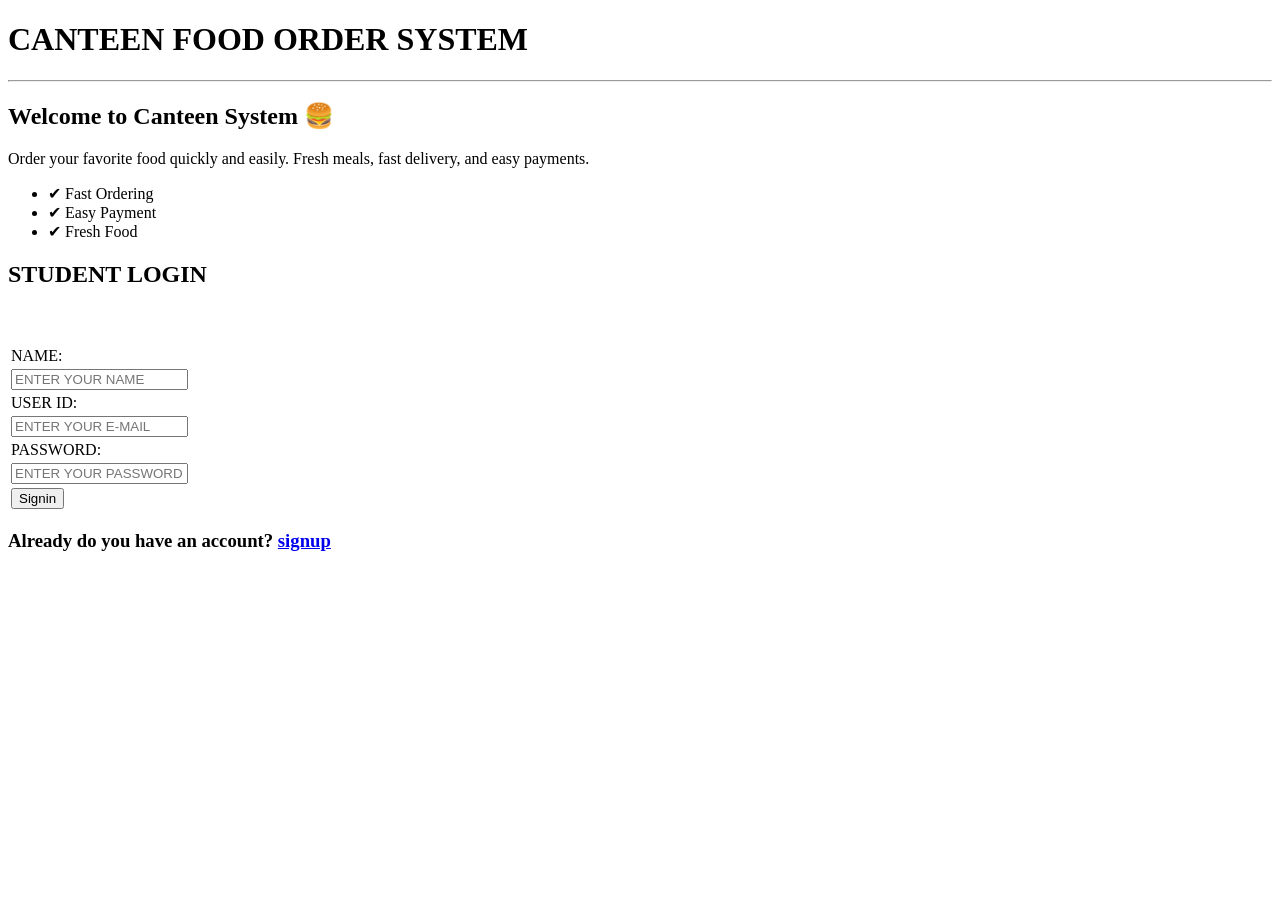
==== index.html @ 79ca6402 "change home.html to index.html" ====
<!DOCTYPE html>
<html lang="en">
<head>
    <meta charset="UTF-8">
    <meta name="viewport" content="width=device-width, initial-scale=1.0">
    <title>Canteen food order system</title>
    <link rel="stylesheet" href="style.css/stylesheet1.css">
</head>
<body>
    
    
    <h1>CANTEEN FOOD ORDER SYSTEM</h1>
    <hr>
    <div class="left-content">
    <h2>Welcome to <span>Canteen System</span> 🍔</h2>
    <p>
        Order your favorite food quickly and easily.
        Fresh meals, fast delivery, and easy payments.
    </p>

    <ul>
        <li>✔ Fast Ordering</li>
        <li>✔ Easy Payment</li>
        <li>✔ Fresh Food</li>
    </ul>
</div>
      <div class="regbox">
        <h2>STUDENT LOGIN</h1>
        <form>
            <table>

                <tr>
                    <td>NAME:</td>                 
                </tr>

                <tr>
                    <td><input type="text" placeholder="ENTER YOUR NAME"></td>
                </tr>

                <tr> 
                    <td>USER ID:</td>
                </tr>

                <tr> 
                    <td><INPUT type="email" placeholder="ENTER YOUR E-MAIL"></td>
                </tr>
            <br>
             <tr>
                <td>PASSWORD:</td>
                 
             </tr>
             <tr>
                <td><input type="password" placeholder="ENTER YOUR PASSWORD"></td>
             </tr>
             <BR>
            
             <tr>
                <td><button>Signin</button></td>  
             </tr>
             
            </table>
        </form>
        <h3>Already do you have an account? <a href="Sign up.html">signup</a></h3>
        </div>
    
</body>
</html>
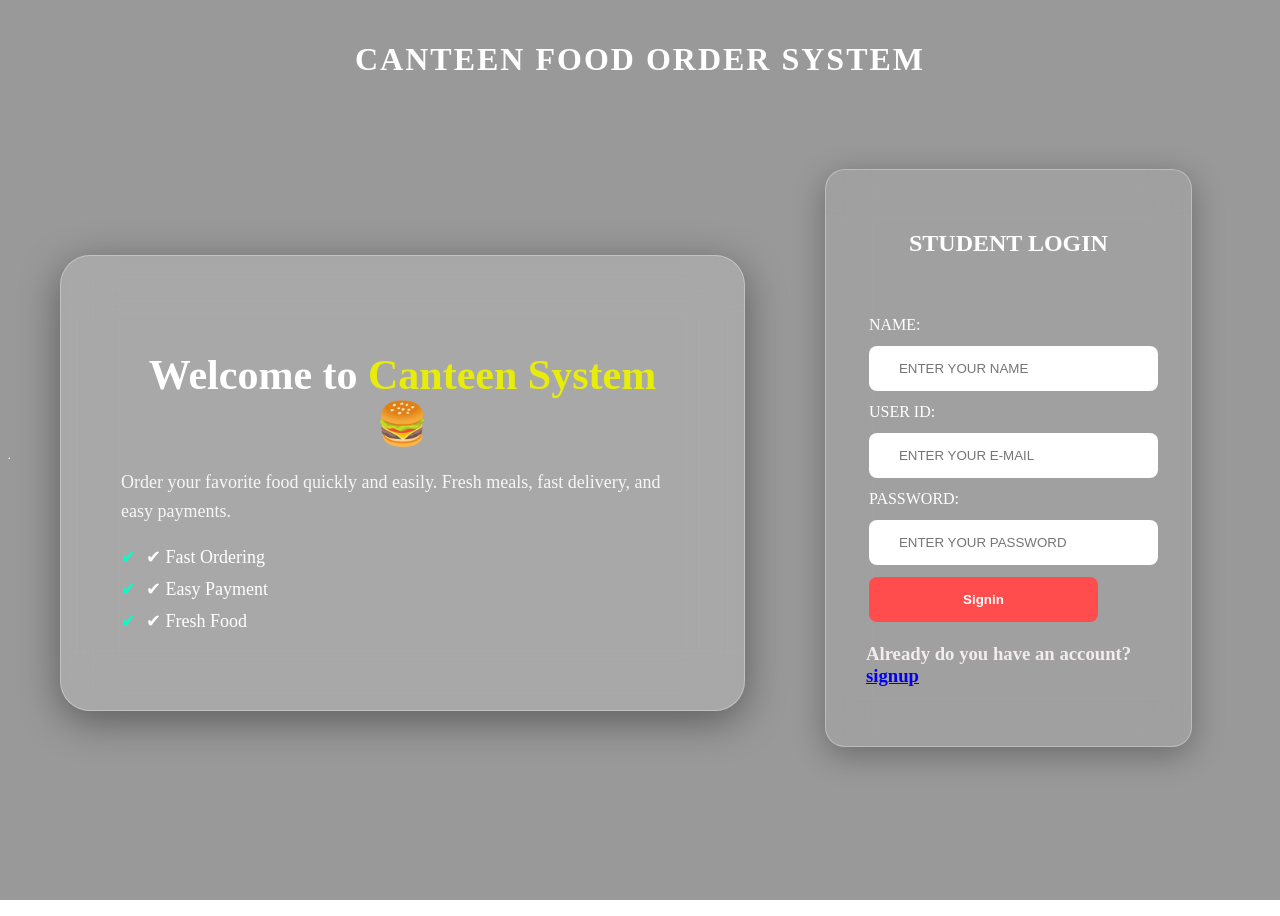
==== commit 10f50449: "change the link name" ====
--- a/index.html
+++ b/index.html
@@ -4,7 +4,7 @@
     <meta charset="UTF-8">
     <meta name="viewport" content="width=device-width, initial-scale=1.0">
     <title>Canteen food order system</title>
-    <link rel="stylesheet" href="style.css/stylesheet1.css">
+    <link rel="stylesheet" href="stylesheet1.css">
 </head>
 <body>
     
--- a/stylesheet1.css
+++ b/stylesheet1.css
@@ -0,0 +1,187 @@
+body{
+    background-image:url("../img/back.avif");
+    background-repeat: no-repeat;
+    background-size: cover; 
+    background-position: center;
+    background-attachment: fixed;
+    min-height: 100vh;
+}
+
+h1{
+    text-align: center;
+}
+
+div{
+    background-color: rgb(133, 133, 123); 
+    padding: 60px; border-radius: 40px;  
+    width: 300px; 
+    margin: 50px 0 0 50px; 
+    backdrop-filter: blur(15px); 
+    border: 1px solid rgba(255, 255, 255, 0.3);
+}
+
+h2{
+    text-align: center;
+    color:white;
+}
+
+.regbox td{
+    margin: bottom 15px;
+    color: white
+
+}
+
+
+.regbox input {
+    width: 100%;
+    padding: 15px 30px;
+    margin: 8px 0;
+    border-radius: 8px;
+    border: none;
+    outline: none;
+}
+
+
+
+body {
+    display: flex;
+    justify-content: center;
+    align-items: center;
+    height: 100vh;
+}
+
+h1 {
+    position: absolute;
+    top: 20px;
+    width: 100%;
+    text-align: center;
+    color: white;
+    letter-spacing: 2px;
+}
+
+.regbox button {
+    width: 100%;
+    padding: 15px;
+    border: none;
+    border-radius: 8px;
+    background: #ff4d4d;
+    color: white;
+    font-weight: bold;
+    cursor: pointer;
+    transition: 0.3s;
+}
+
+.regbox button:hover {
+    background: #ff0000;
+}
+
+body::before {
+    content: "";
+    position: fixed;
+    width: 100%;
+    height: 100%;
+    background: rgba(0,0,0,0.4);
+    top: 0;
+    left: 0;
+    z-index: -1;
+}
+
+.regbox label {
+    font-size: 14px;
+}
+
+.regbox {
+    background: rgba(209, 203, 203, 0.15);
+    backdrop-filter: blur(20px);
+    border-radius: 20px;
+    padding: 40px;
+    width: 320px;
+    margin: 80px;
+    color: rgb(242, 236, 236);
+    box-shadow: 0 8px 32px rgba(0,0,0,0.3);
+}
+
+.left-content {
+    width: 50%;
+    color: white;
+    padding: 100px;
+}
+
+.left-content h2 {
+    font-size: 40px;
+    margin-bottom: 20px;
+}
+
+.left-content p {
+    font-size: 18px;
+    margin-bottom: 20px;
+}
+
+.left-content ul {
+    list-style: none;
+    font-size: 18px;
+}
+
+.left-content {
+    width: 50%;
+    padding: 60px;
+    border-radius: 30px;
+
+    background: rgba(255, 255, 255, 0.15);
+    backdrop-filter: blur(25px);
+
+    color: white;
+    box-shadow: 0 10px 40px rgba(0,0,0,0.4);
+}
+
+
+.left-content h2 {
+    font-size: 42px;
+    margin-bottom: 20px;
+    font-weight: bold;
+}
+
+.left-content h2 span {
+    color: #e8ec0a;
+}
+
+.left-content p {
+    font-size: 18px;
+    line-height: 1.6;
+    opacity: 0.9;
+}
+
+.left-content ul {
+    list-style: none;
+    padding: 0;
+    margin-top: 20px;
+}
+
+.left-content ul li {
+    margin: 10px 0;
+    font-size: 18px;
+    padding-left: 25px;
+    position: relative;
+}
+
+.left-content ul li::before {
+    content: "✔";
+    position: absolute;
+    left: 0;
+    color: #00ffcc;
+}
+
+.left-content {
+    animation: fadeIn 1s ease-in-out;
+}
+
+@keyframes fadeIn {
+    from {
+        opacity: 0;
+        transform: translateX(-10px);
+    }
+    to {
+        opacity: 1;
+        transform: translateX(0);
+    }
+}
